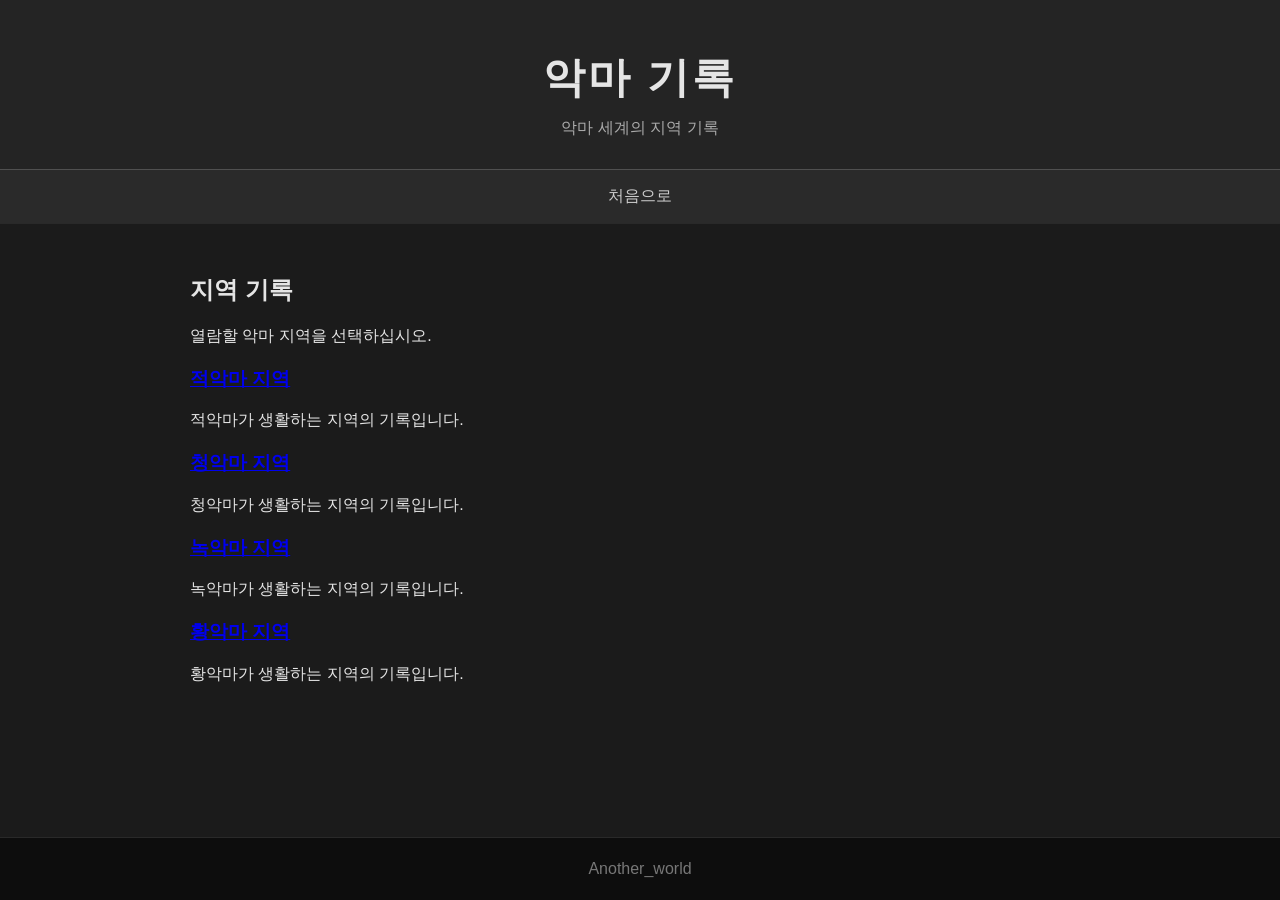
==== demon.html @ bb7c1e79 "Add files via upload" ====
﻿<!DOCTYPE html>
<html lang="ko">

<head>
    <meta charset="UTF-8">
    <title>악마 기록</title>

    <link rel="stylesheet" href="css/style.css">
</head>

<body>

    <header>
        <h1>악마 기록</h1>
        <p>악마 세계의 지역 기록</p>
    </header>

    <nav>
        <a href="index.html">처음으로</a>
    </nav>

    <main>

        <h2>지역 기록</h2>

        <p>
            열람할 악마 지역을 선택하십시오.
        </p>

        <section>
            <h3>
                <a href="red_demon.html">적악마 지역</a>
            </h3>

            <p>
                적악마가 생활하는 지역의 기록입니다.
            </p>
        </section>

        <section>
            <h3>
                <a href="blue_demon.html">청악마 지역</a>
            </h3>

            <p>
                청악마가 생활하는 지역의 기록입니다.
            </p>
        </section>

        <section>
            <h3>
                <a href="green_demon.html">녹악마 지역</a>
            </h3>

            <p>
                녹악마가 생활하는 지역의 기록입니다.
            </p>
        </section>

        <section>
            <h3>
                <a href="yellow_demon.html">황악마 지역</a>
            </h3>

            <p>
                황악마가 생활하는 지역의 기록입니다.
            </p>
        </section>

    </main>

    <footer>
        Another_world
    </footer>

</body>

</html>
---- css/style.css ----
/* =======================================================
   Another_world 전체 페이지 공통 스타일
======================================================= */

* {
    box-sizing: border-box;
}

html,
body {
    margin: 0;
    min-height: 100%;
}

body {
    min-height: 100vh;
    background-color: #1b1b1b;
    color: #e5e5e5;
    font-family: "Malgun Gothic", "맑은 고딕", sans-serif;

    display: flex;
    flex-direction: column;
}


/* 상단 제목 */

header {
    padding: 50px 20px 30px;
    text-align: center;
    border-bottom: 1px solid #505050;
    background-color: #242424;
}

header h1 {
    margin: 0 0 12px;
    font-size: 42px;
    letter-spacing: 3px;
}

header p {
    margin: 0;
    color: #aaaaaa;
}


/* 상단 이동 메뉴 */

nav {
    padding: 16px 20px;
    text-align: center;
    border-bottom: 1px solid #292929;
    background-color: #2a2a2a;
}

nav a {
    margin: 0 10px;
    color: #cccccc;
    text-decoration: none;
}

nav a:hover {
    color: #ffffff;
    text-decoration: underline;
}

nav span {
    color: #555555;
}


/* 본문 */

main {
    width: min(900px, calc(100% - 40px));
    margin: 0 auto;
    padding: 50px 0;
    flex: 1;
}

main h2 {
    margin-top: 0;
}


/* 첫 화면 선택 버튼 영역 */

.choice {
    min-height: 400px;

    display: flex;
    justify-content: center;
    align-items: center;
    flex-wrap: wrap;
}

.choice a {
    text-decoration: none;
}

.choice button {
    width: 250px;
    height: 100px;
    margin: 20px;

    font-size: 25px;

    background-color: #111111;
    color: #ffffff;

    border: 1px solid #555555;
    cursor: pointer;

    transition:
        background-color 0.2s,
        border-color 0.2s,
        transform 0.2s;
}

.choice button:hover {
    background-color: #333333;
    border-color: #888888;
    transform: translateY(-3px);
}


/* 하단 */

footer {
    padding: 22px;
    text-align: center;
    color: #777777;

    border-top: 1px solid #292929;
    background-color: #0d0d0d;
}


/* 작은 화면 대응 */

@media (max-width: 600px) {
    header h1 {
        font-size: 32px;
    }

    main {
        width: min(100% - 24px, 900px);
        padding: 30px 0;
    }

    .choice {
        min-height: 300px;
    }

    .choice button {
        width: min(250px, calc(100vw - 48px));
        margin: 12px;
    }
}
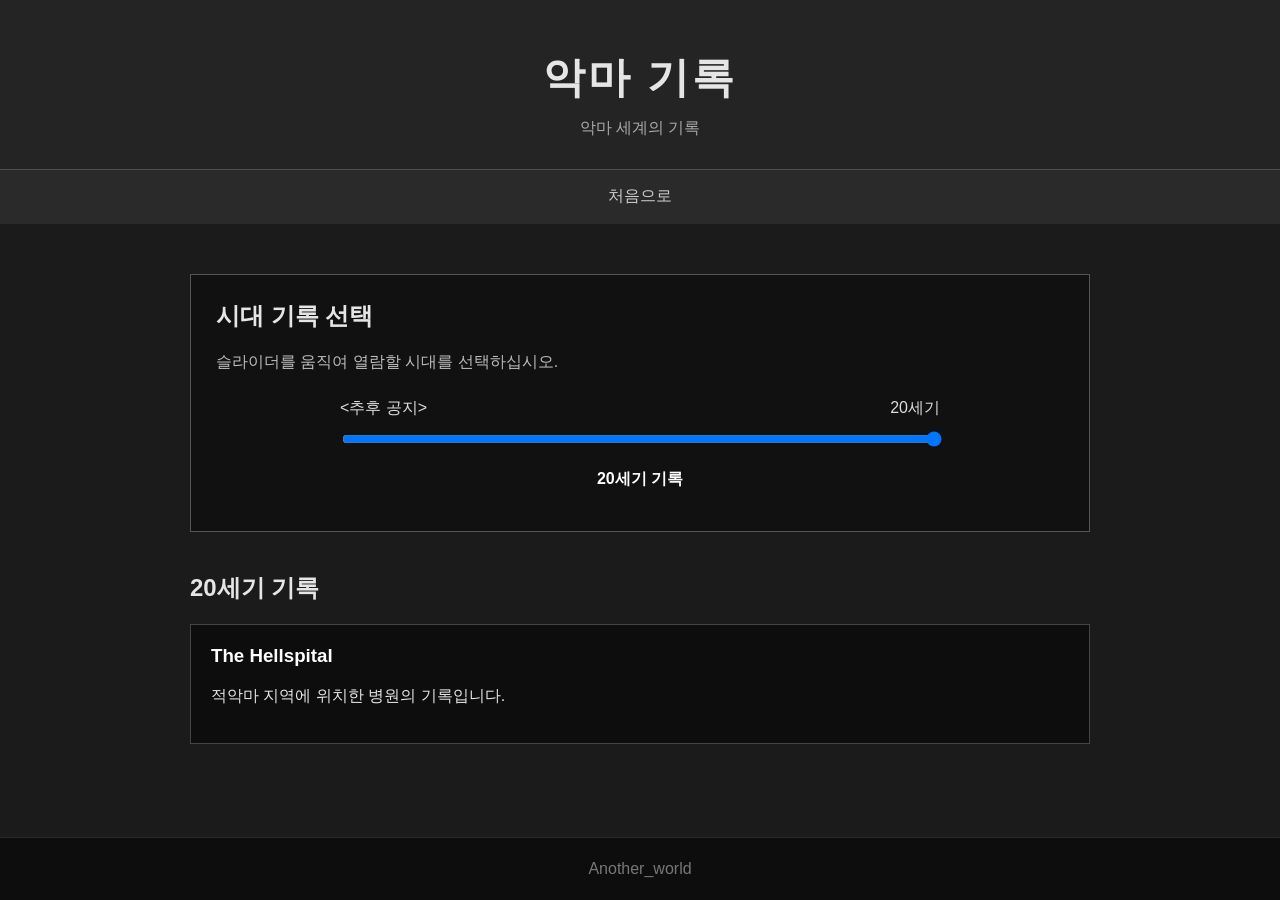
==== commit 5ff9aee5: "Add files via upload" ====
--- a/demon.html
+++ b/demon.html
@@ -3,16 +3,17 @@
 
 <head>
     <meta charset="UTF-8">
-    <title>악마 기록</title>
+    <title>적악마 지역</title>
 
     <link rel="stylesheet" href="css/style.css">
+    <link rel="stylesheet" href="css/demon.css">
 </head>
 
 <body>
 
     <header>
         <h1>악마 기록</h1>
-        <p>악마 세계의 지역 기록</p>
+        <p>악마 세계의 기록</p>
     </header>
 
     <nav>
@@ -21,50 +22,64 @@
 
     <main>
 
-        <h2>지역 기록</h2>
+        <section class="century-selector">
 
-        <p>
-            열람할 악마 지역을 선택하십시오.
-        </p>
+            <h2>시대 기록 선택</h2>
 
-        <section>
-            <h3>
-                <a href="red_demon.html">적악마 지역</a>
-            </h3>
+            <p class="century-guide">
+                슬라이더를 움직여 열람할 시대를 선택하십시오.
+            </p>
+
+            <div class="century-slider-area">
+
+                <div class="century-labels">
+                    <span>&lt;추후 공지&gt;</span>
+                    <span>20세기</span>
+                </div>
+
+                <input
+                    type="range"
+                    id="centurySlider"
+                    min="0"
+                    max="1"
+                    step="1"
+                    value="1"
+                >
+
+                <p id="selectedCentury">20세기 기록</p>
+
+            </div>
+
+        </section>
+
+
+        <section id="futureRecords" class="century-content hidden">
+
+            <h2>&lt;추후 공지&gt;</h2>
 
             <p>
-                적악마가 생활하는 지역의 기록입니다.
+                해당 시대의 기록은 아직 공개되지 않았습니다.
             </p>
+
         </section>
 
-        <section>
-            <h3>
-                <a href="blue_demon.html">청악마 지역</a>
-            </h3>
 
-            <p>
-                청악마가 생활하는 지역의 기록입니다.
-            </p>
-        </section>
+        <section id="twentiethCenturyRecords" class="century-content">
 
-        <section>
-            <h3>
-                <a href="green_demon.html">녹악마 지역</a>
-            </h3>
+            <h2>20세기 기록</h2>
 
-            <p>
-                녹악마가 생활하는 지역의 기록입니다.
-            </p>
-        </section>
+            <section class="record-card">
 
-        <section>
-            <h3>
-                <a href="yellow_demon.html">황악마 지역</a>
-            </h3>
+                <h3>
+                    <a href="The_Hellspital.html">The Hellspital</a>
+                </h3>
 
-            <p>
-                황악마가 생활하는 지역의 기록입니다.
-            </p>
+                <p>
+                    적악마 지역에 위치한 병원의 기록입니다.
+                </p>
+
+            </section>
+
         </section>
 
     </main>
@@ -75,4 +90,6 @@
 
 </body>
 
-</html>+</html>
+
+<!DOCTYPE html>
--- a/css/demon.css
+++ b/css/demon.css
@@ -0,0 +1,75 @@
+﻿/* =======================================================
+   악마 지역 페이지 전용 스타일
+======================================================= */
+
+
+/* 시대 선택 영역 */
+
+.century-selector {
+    margin-bottom: 40px;
+    padding: 25px;
+    border: 1px solid #555555;
+    background-color: #111111;
+}
+
+.century-guide {
+    margin-bottom: 25px;
+    color: #bbbbbb;
+}
+
+.century-slider-area {
+    max-width: 600px;
+    margin: 0 auto;
+}
+
+.century-labels {
+    display: flex;
+    justify-content: space-between;
+    margin-bottom: 10px;
+    color: #dddddd;
+}
+
+#centurySlider {
+    width: 100%;
+    cursor: pointer;
+}
+
+#selectedCentury {
+    margin-top: 18px;
+    text-align: center;
+    font-weight: bold;
+    color: #ffffff;
+}
+
+
+/* 시대별 기록 내용 */
+
+.century-content {
+    margin-top: 30px;
+}
+
+.hidden {
+    display: none;
+}
+
+
+/* 기록 카드 */
+
+.record-card {
+    padding: 20px;
+    border: 1px solid #444444;
+    background-color: #0d0d0d;
+}
+
+.record-card h3 {
+    margin-top: 0;
+}
+
+.record-card a {
+    color: #ffffff;
+    text-decoration: none;
+}
+
+.record-card a:hover {
+    text-decoration: underline;
+}
